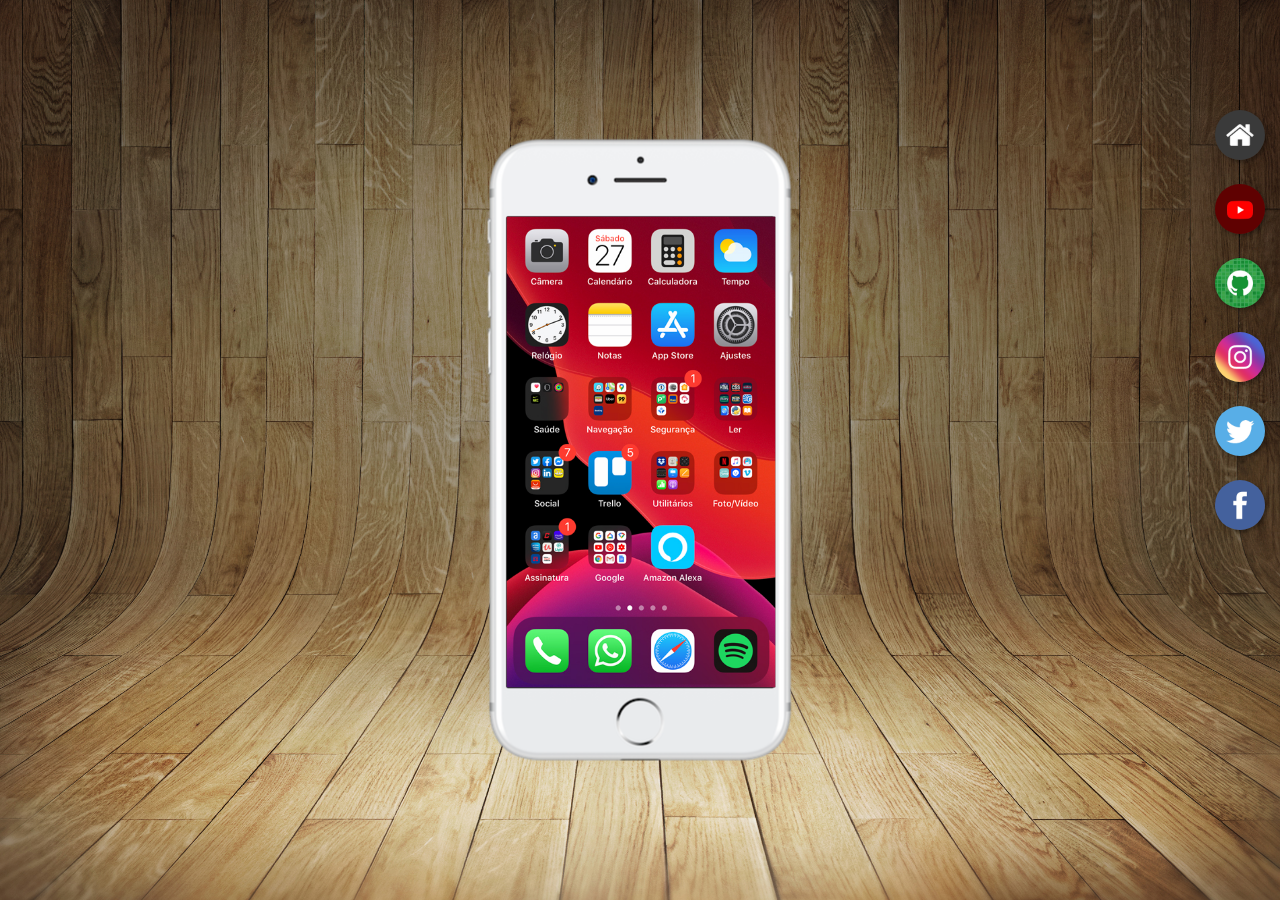
==== index.html @ e773dbbd "Atualizações" ====
<!DOCTYPE html>
<html lang="en">
<head>
    <meta charset="UTF-8">
    <meta name="viewport" content="width=device-width, initial-scale=1.0">
    <link rel="shortcut icon" href="imagens/favicon.ico" type="image/x-icon">
    <title>Projeto Redes Sociais</title>
    <link rel="stylesheet" href="estilos/style.css">
</head>
<body>
    <main>
        <section id="telefone">
            <iframe src="home.html" name="tela" class="tela" frameborder="0"></iframe>
        </section>
        <section id="redes-sociais">
            <a href="#" target="tela"><img src="imagens/logo-home.jpg" alt="Home"></a> <br>
            <a href="#" target="tela"><img src="imagens/logo-youtube.jpg" alt="Youtube"></a> <br>
            <a href="#" target="tela"><img src="imagens/logo-github.jpg" alt="Github"></a> <br>
            <a href="#" target="tela"><img src="imagens/logo-instagram.jpg" alt="Instagram"></a> <br>
            <a href="#" target="tela"><img src="imagens/logo-twitter.jpg" alt="Twitter"></a> <br>
            <a href="#" target="tela"><img src="imagens/logo-facebook.jpg" alt="Facebook"></a>
        </section>
    </main>
</body>
</html>
---- estilos/style.css ----
@charset "UTF-8";

* {
    margin: 0px;
    padding: 0px;
    font-family: Arial, Helvetica, sans-serif;
}

html, body {
    height: 100vh;
    width: 100vw;
    background-color: black;
}

body {
    background: url('../imagens/fundo-madeira.jpg') no-repeat top center;
    background-size: cover;
    background-attachment: fixed;
}

main {
    position: relative;
    height: 100vh;
}

section#telefone {
    position: absolute;
    top: 50%;
    left: 50%;
    transform: translate(-50%, -50%);
    height: 627px;
    width: 311px;
    background: url('../imagens/frame-iphone.png') no-repeat;
}

iframe.tela {
    position: relative;
    top: 80px;
    left: 22px;
    height: 471px;
    width: 269px;
}

section#redes-sociais {
    text-align: right;
    padding: 100px 5px 0px 0px;
}

section#redes-sociais img {
    width: 50px;
    margin: 10px;
    border-radius: 50%;
    box-shadow: 2px 2px 5px rgba(0, 0, 0, 0.4);
    box-sizing: border-box;
}

section#redes-sociais img:hover {
    border: 2px solid rgba(255, 255, 255, 0.655);
    transform: translate(-3px, -3px);
    box-shadow: 5px 5px 10px rgba(0, 0, 0, 0.633);
    transition: transform .4s, border 1s, box-shadow .4s;
}
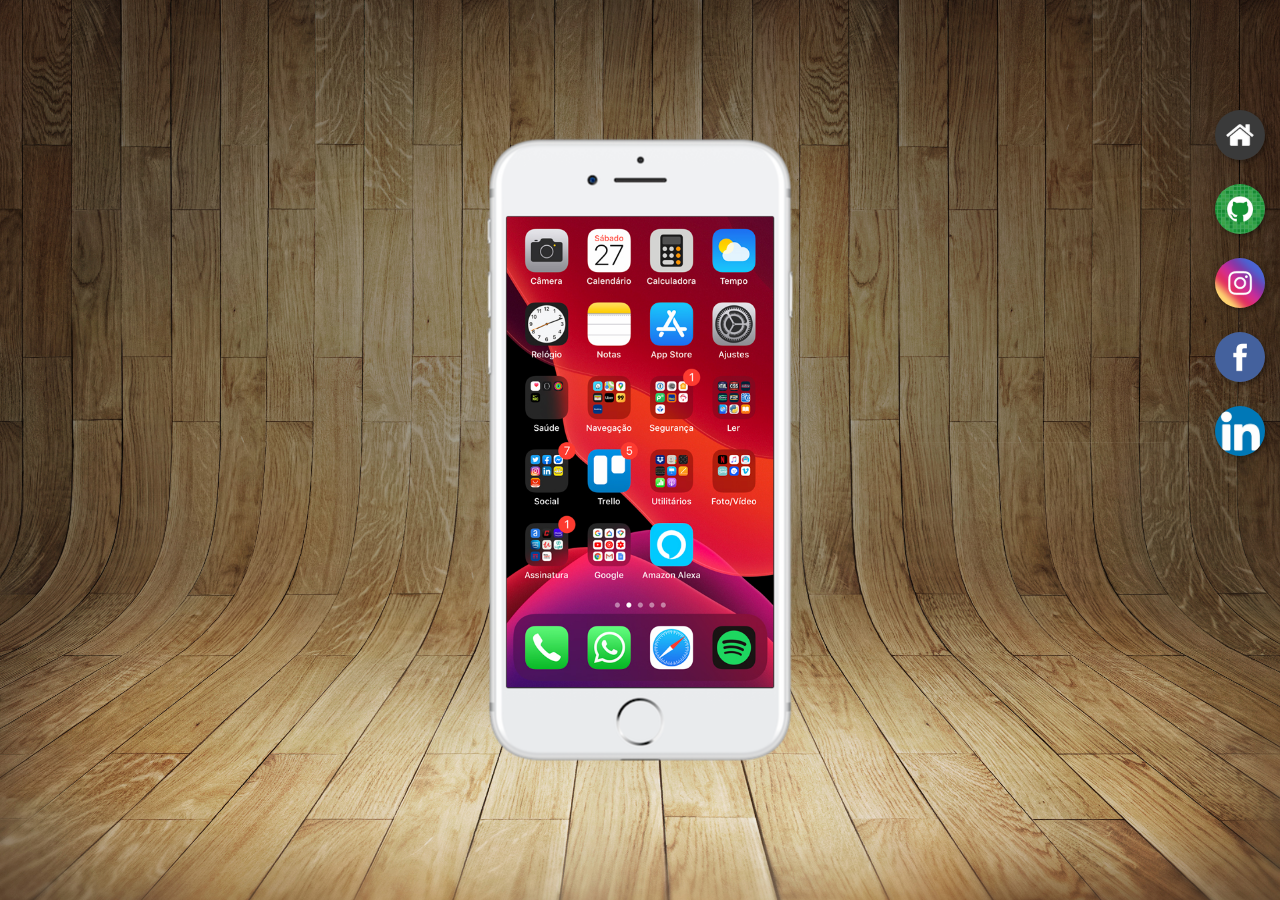
==== commit aad30e46: "Projeto rede social 2.0" ====
--- a/index.html
+++ b/index.html
@@ -13,12 +13,11 @@
             <iframe src="home.html" name="tela" class="tela" frameborder="0"></iframe>
         </section>
         <section id="redes-sociais">
-            <a href="#" target="tela"><img src="imagens/logo-home.jpg" alt="Home"></a> <br>
-            <a href="#" target="tela"><img src="imagens/logo-youtube.jpg" alt="Youtube"></a> <br>
-            <a href="#" target="tela"><img src="imagens/logo-github.jpg" alt="Github"></a> <br>
-            <a href="#" target="tela"><img src="imagens/logo-instagram.jpg" alt="Instagram"></a> <br>
-            <a href="#" target="tela"><img src="imagens/logo-twitter.jpg" alt="Twitter"></a> <br>
-            <a href="#" target="tela"><img src="imagens/logo-facebook.jpg" alt="Facebook"></a>
+            <a href="home.html" target="tela"><img src="imagens/logo-home.jpg" alt="Home"></a> <br>
+            <a href="github.html" target="tela"><img src="imagens/logo-github.jpg" alt="Github"></a> <br>
+            <a href="instagram.html" target="tela"><img src="imagens/logo-instagram.jpg" alt="Instagram"></a> <br>
+            <a href="facebook.html" target="tela"><img src="imagens/logo-facebook.jpg" alt="Facebook"></a> <br>
+            <a href="linkedin.html" target="tela"><img src="imagens/logo-linkedin.jpeg" alt="Linkedin"></a>
         </section>
     </main>
 </body>
--- a/estilos/style.css
+++ b/estilos/style.css
@@ -38,7 +38,7 @@
     top: 80px;
     left: 22px;
     height: 471px;
-    width: 269px;
+    width: 267px;
 }
 
 section#redes-sociais {
@@ -58,5 +58,5 @@
     border: 2px solid rgba(255, 255, 255, 0.655);
     transform: translate(-3px, -3px);
     box-shadow: 5px 5px 10px rgba(0, 0, 0, 0.633);
-    transition: transform .4s, border 1s, box-shadow .4s;
+    transition: transform .3s, border .3s, box-shadow .3s;
 }